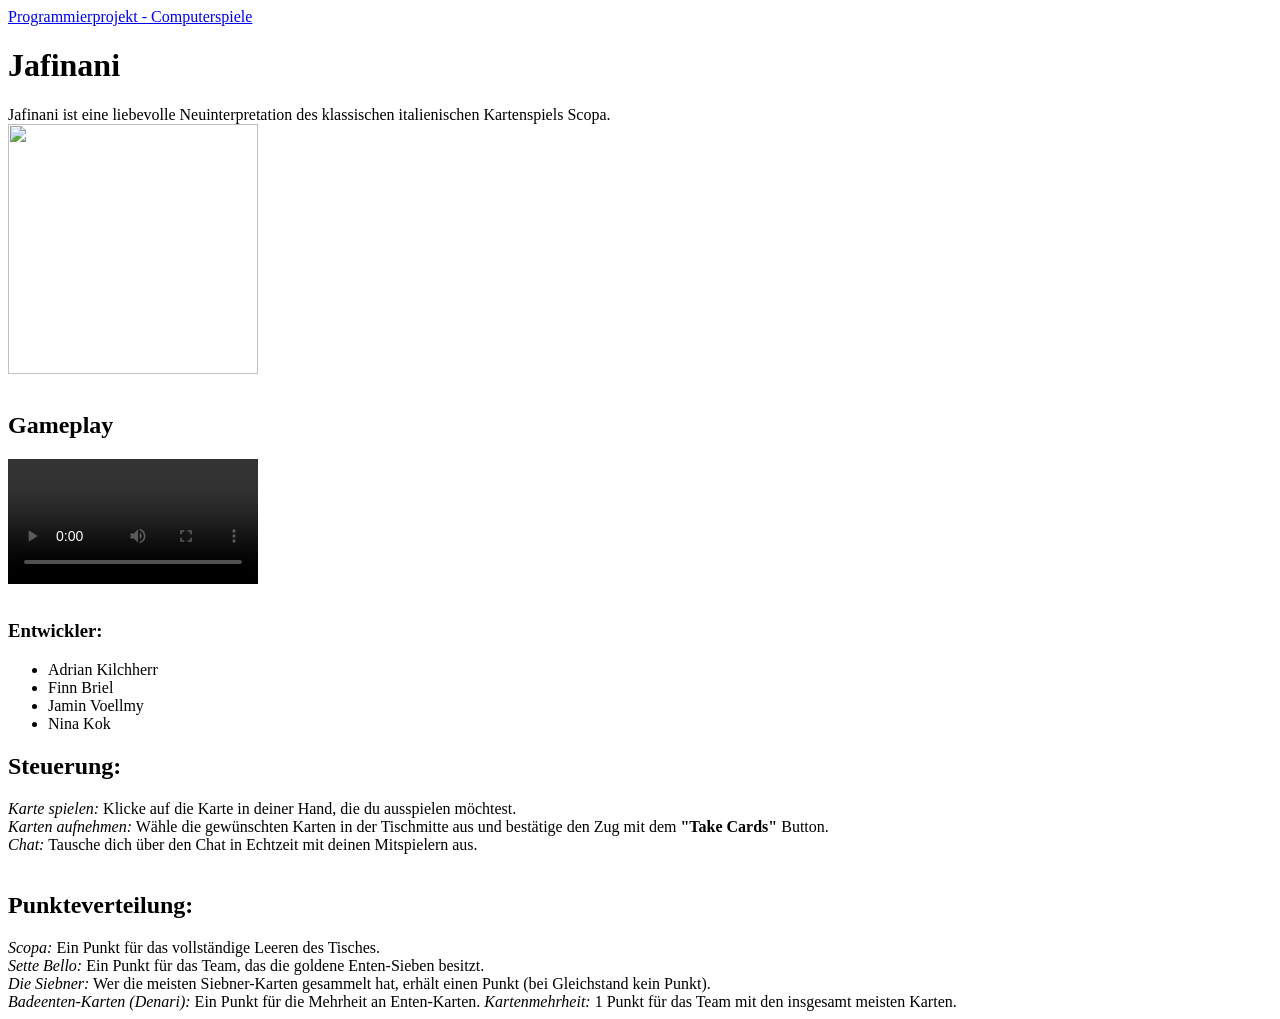
==== index.html @ c2006cfd "Website" ====
<html>
<!-- Dies ist ein html Kommentar -->
<!-- Ändert in diesem File sämtliche Platzhalter, wie z.B. den Spielnamen in der nächsten Linie -->
<head><meta charset="UTF-8"><title>Jafinani</title>
    <link rel="stylesheet" href="main.css">
</head>

<body>
<!-- Header nicht verändern -->
<header class="site-header">
    <div class="wrapper"><a class="site-title" href="/cs108/">Programmierprojekt - Computerspiele</a></div>
</header>
<div class="page-content">
    <div class="wrapper">
        <div class="home">

            <h1>Jafinani</h1>
            Jafinani ist eine liebevolle Neuinterpretation des klassischen italienischen Kartenspiels Scopa.

            <!-- Dieser Block ist dafür verantwortlich, den Trailer / das Gameplay Video und euren Screenshot einzubauen. Verändert ihn nicht, sondern überschreibt einfach die Dateien -->
            <br>
            <img width="250" src="screenshot.png">
            <br>
            <br>
            <h2>Gameplay</h2>
            <video controls width="250">
                <source src="video.mp4"
                        type="video/mp4">
                Sorry, your browser doesn't support embedded videos.
            </video>
            <br>
            <br>

            <!-- Entwickler anpassen -->

            <h3>Entwickler:</h3>
            <ul>
                <li> Adrian Kilchherr</li>
                <li> Finn Briel</li>
                <li> Jamin Voellmy</li>
                <li> Nina Kok</li>
            </ul>

            <!-- Nachfolgend sollt ihr die Tasten angeben, welche man braucht um euer Spiel zu Spielen. Um weitere Tasten hinzuzufügen könnt Ihr einfach eine Zeile kopieren und den Buchstaben oder das Wort zwischen <i>Beispiel:</i> ändern. -->

            <h2>Steuerung:</h2>
            <i>Karte spielen:</i> Klicke auf die Karte in deiner Hand, die du ausspielen möchtest.<br/>
            <i>Karten aufnehmen:</i> Wähle die gewünschten Karten in der Tischmitte aus und bestätige den Zug mit dem
            <b>"Take Cards"</b> Button.<br/>
            <i>Chat:</i> Tausche dich über den Chat in Echtzeit mit deinen Mitspielern aus.


            <!-- Falls ihr noch zusätzliche Informationen wie Items oder andere Erklärungen angeben wollt, könnt Ihr das wie nachfolgend machen. -->
            <br>
            <br>
            <h2>Punkteverteilung:</h2>
            <i>Scopa:</i> Ein Punkt für das vollständige Leeren des Tisches.<br/>
            <i>Sette Bello:</i> Ein Punkt für das Team, das die goldene Enten-Sieben besitzt.<br/>
            <i>Die Siebner:</i> Wer die meisten Siebner-Karten gesammelt hat, erhält einen Punkt (bei Gleichstand kein Punkt).<br/>
            <i>Badeenten-Karten (Denari):</i> Ein Punkt für die Mehrheit an Enten-Karten.
            <i>Kartenmehrheit:</i> 1 Punkt für das Team mit den insgesamt meisten Karten.
        </div>
    </div>
</div>
</div></body>
</html>
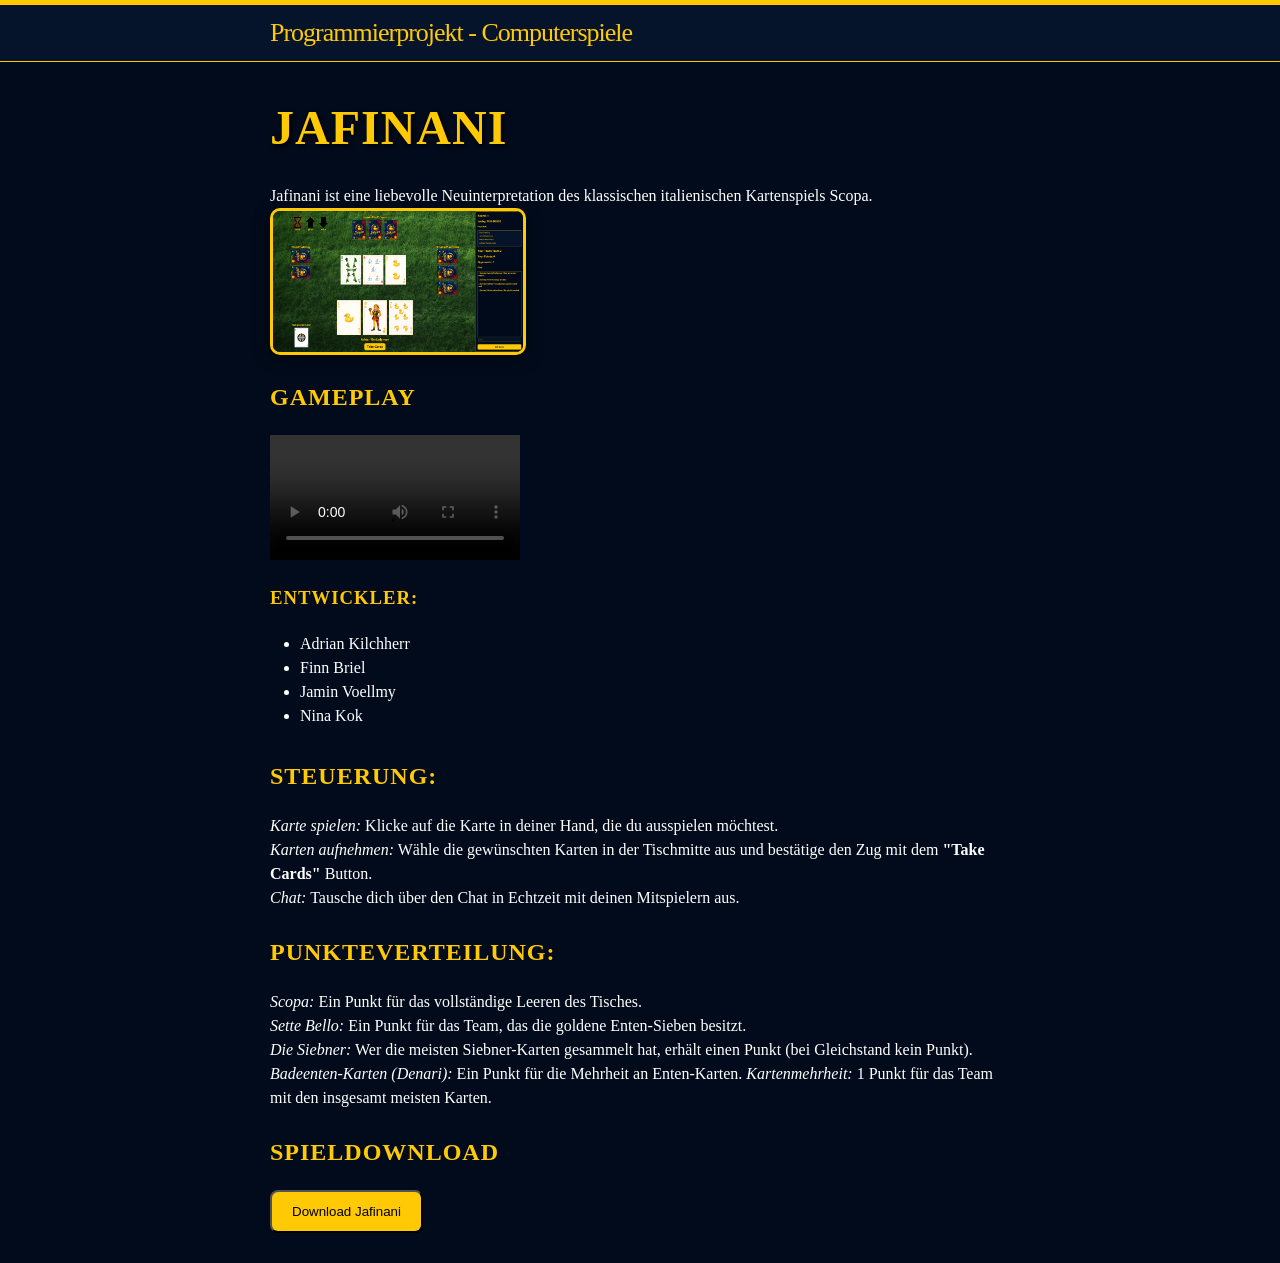
==== commit 90c0fbaf: "added Game_Download" ====
--- a/index.html
+++ b/index.html
@@ -1,66 +1,79 @@
 <html>
 <!-- Dies ist ein html Kommentar -->
 <!-- Ändert in diesem File sämtliche Platzhalter, wie z.B. den Spielnamen in der nächsten Linie -->
-<head><meta charset="UTF-8"><title>Jafinani</title>
+
+<head>
+    <meta charset="UTF-8">
+    <title>Jafinani</title>
     <link rel="stylesheet" href="main.css">
 </head>
 
 <body>
-<!-- Header nicht verändern -->
-<header class="site-header">
-    <div class="wrapper"><a class="site-title" href="/cs108/">Programmierprojekt - Computerspiele</a></div>
-</header>
-<div class="page-content">
-    <div class="wrapper">
-        <div class="home">
+    <!-- Header nicht verändern -->
+    <header class="site-header">
+        <div class="wrapper"><a class="site-title" href="/cs108/">Programmierprojekt - Computerspiele</a></div>
+    </header>
+    <div class="page-content">
+        <div class="wrapper">
+            <div class="home">
 
-            <h1>Jafinani</h1>
-            Jafinani ist eine liebevolle Neuinterpretation des klassischen italienischen Kartenspiels Scopa.
+                <h1>Jafinani</h1>
+                Jafinani ist eine liebevolle Neuinterpretation des klassischen italienischen Kartenspiels Scopa.
 
-            <!-- Dieser Block ist dafür verantwortlich, den Trailer / das Gameplay Video und euren Screenshot einzubauen. Verändert ihn nicht, sondern überschreibt einfach die Dateien -->
-            <br>
-            <img width="250" src="screenshot.png">
-            <br>
-            <br>
-            <h2>Gameplay</h2>
-            <video controls width="250">
-                <source src="video.mp4"
-                        type="video/mp4">
-                Sorry, your browser doesn't support embedded videos.
-            </video>
-            <br>
-            <br>
+                <!-- Dieser Block ist dafür verantwortlich, den Trailer / das Gameplay Video und euren Screenshot einzubauen. Verändert ihn nicht, sondern überschreibt einfach die Dateien -->
+                <br>
+                <img width="250" src="screenshot.png">
+                <br>
+                <br>
+                <h2>Gameplay</h2>
+                <video controls width="250">
+                    <source src="video.mp4" type="video/mp4">
+                    Sorry, your browser doesn't support embedded videos.
+                </video>
+                <br>
+                <br>
 
-            <!-- Entwickler anpassen -->
+                <!-- Entwickler anpassen -->
 
-            <h3>Entwickler:</h3>
-            <ul>
-                <li> Adrian Kilchherr</li>
-                <li> Finn Briel</li>
-                <li> Jamin Voellmy</li>
-                <li> Nina Kok</li>
-            </ul>
+                <h3>Entwickler:</h3>
+                <ul>
+                    <li> Adrian Kilchherr</li>
+                    <li> Finn Briel</li>
+                    <li> Jamin Voellmy</li>
+                    <li> Nina Kok</li>
+                </ul>
 
-            <!-- Nachfolgend sollt ihr die Tasten angeben, welche man braucht um euer Spiel zu Spielen. Um weitere Tasten hinzuzufügen könnt Ihr einfach eine Zeile kopieren und den Buchstaben oder das Wort zwischen <i>Beispiel:</i> ändern. -->
+                <!-- Nachfolgend sollt ihr die Tasten angeben, welche man braucht um euer Spiel zu Spielen. Um weitere Tasten hinzuzufügen könnt Ihr einfach eine Zeile kopieren und den Buchstaben oder das Wort zwischen <i>Beispiel:</i> ändern. -->
 
-            <h2>Steuerung:</h2>
-            <i>Karte spielen:</i> Klicke auf die Karte in deiner Hand, die du ausspielen möchtest.<br/>
-            <i>Karten aufnehmen:</i> Wähle die gewünschten Karten in der Tischmitte aus und bestätige den Zug mit dem
-            <b>"Take Cards"</b> Button.<br/>
-            <i>Chat:</i> Tausche dich über den Chat in Echtzeit mit deinen Mitspielern aus.
+                <h2>Steuerung:</h2>
+                <i>Karte spielen:</i> Klicke auf die Karte in deiner Hand, die du ausspielen möchtest.<br />
+                <i>Karten aufnehmen:</i> Wähle die gewünschten Karten in der Tischmitte aus und bestätige den Zug mit
+                dem
+                <b>"Take Cards"</b> Button.<br />
+                <i>Chat:</i> Tausche dich über den Chat in Echtzeit mit deinen Mitspielern aus.
 
 
-            <!-- Falls ihr noch zusätzliche Informationen wie Items oder andere Erklärungen angeben wollt, könnt Ihr das wie nachfolgend machen. -->
-            <br>
-            <br>
-            <h2>Punkteverteilung:</h2>
-            <i>Scopa:</i> Ein Punkt für das vollständige Leeren des Tisches.<br/>
-            <i>Sette Bello:</i> Ein Punkt für das Team, das die goldene Enten-Sieben besitzt.<br/>
-            <i>Die Siebner:</i> Wer die meisten Siebner-Karten gesammelt hat, erhält einen Punkt (bei Gleichstand kein Punkt).<br/>
-            <i>Badeenten-Karten (Denari):</i> Ein Punkt für die Mehrheit an Enten-Karten.
-            <i>Kartenmehrheit:</i> 1 Punkt für das Team mit den insgesamt meisten Karten.
+                <!-- Falls ihr noch zusätzliche Informationen wie Items oder andere Erklärungen angeben wollt, könnt Ihr das wie nachfolgend machen. -->
+                <br>
+                <br>
+                <h2>Punkteverteilung:</h2>
+                <i>Scopa:</i> Ein Punkt für das vollständige Leeren des Tisches.<br />
+                <i>Sette Bello:</i> Ein Punkt für das Team, das die goldene Enten-Sieben besitzt.<br />
+                <i>Die Siebner:</i> Wer die meisten Siebner-Karten gesammelt hat, erhält einen Punkt (bei Gleichstand
+                kein Punkt).<br />
+                <i>Badeenten-Karten (Denari):</i> Ein Punkt für die Mehrheit an Enten-Karten.
+                <i>Kartenmehrheit:</i> 1 Punkt für das Team mit den insgesamt meisten Karten.
+                
+                <br>
+                <br>
+                <h2>Spieldownload</h2>
+                <a href="https://github.com/Keksdose223/Jafinani-cs108/releases/download/Download-Projekt/Gruppe-16.2.zip" download>
+                    <button class="download-btn">Download Jafinani</button>
+                </a>
+            </div>
         </div>
     </div>
-</div>
-</div></body>
-</html>
+    </div>
+</body>
+
+</html>
--- a/main.css
+++ b/main.css
@@ -0,0 +1,691 @@
+/**
+ * Reset some basic elements
+ */
+body, h1, h2, h3, h4, h5, h6,
+p, blockquote, pre, hr,
+dl, dd, ol, ul, figure {
+    margin: 0;
+    padding: 0;
+}
+
+/**
+ * Basic styling
+ */
+body {
+    font-family: "Georgia", serif;
+    font-size: 16px;
+    line-height: 1.5;
+    font-weight: 300;
+    color: #ffffff;
+    background-color: #010B1B;
+    -webkit-text-size-adjust: 100%;
+}
+
+/**
+ * Set `margin-bottom` to maintain vertical rhythm
+ */
+h1, h2, h3, h4, h5, h6,
+p, blockquote, pre,
+ul, ol, dl, figure,
+.highlight {
+    margin-bottom: 20px;
+}
+
+/**
+ * Images
+ */
+img {
+    max-width: 100%;
+    vertical-align: middle;
+    border: 3px solid #FFC903;
+        border-radius: 10px;
+        box-shadow: 0 4px 15px rgba(0,0,0,0.5);
+}
+
+/**
+ * Figures
+ */
+figure > img {
+    display: block;
+}
+
+figcaption {
+    font-size: 14px;
+}
+
+/**
+ * Lists
+ */
+ul, ol {
+    margin-left: 30px;
+    margin-bottom: 30px;
+}
+
+li > ul,
+li > ol {
+    margin-bottom: 0;
+}
+
+/**
+ * Headings
+ */
+h1, h2, h3, h4, h5, h6 {
+    font-weight: bold;
+        color: #FFC903;
+        text-transform: uppercase;
+        letter-spacing: 1px;
+}
+
+h1 { font-size: 3em; text-shadow: 2px 2px 4px #000; }
+
+/**
+ * Links
+ */
+a {
+    color: #FFC903;
+    text-decoration: none;
+    transition: color 0.3s;
+}
+
+a:visited {
+    color: #e6b600;
+}
+
+a:hover {
+    color: #ffffff;
+    text-decoration: underline;
+}
+
+/**
+ * Blockquotes
+ */
+blockquote {
+    color: #cccccc;
+    border-left: 4px solid #e8e8e8;
+    padding-left: 15px;
+    font-size: 18px;
+    letter-spacing: -1px;
+    font-style: italic;
+}
+
+blockquote > :last-child {
+    margin-bottom: 0;
+}
+
+/**
+ * Code formatting
+ */
+pre,
+code {
+    font-size: 15px;
+    border: 1px solid #FFC903;
+    border-radius: 3px;
+    background-color: #05142b;
+    color: #FFC903;
+}
+
+code {
+    padding: 1px 5px;
+}
+
+pre {
+    padding: 8px 12px;
+    overflow-x: scroll;
+}
+
+pre > code {
+    border: 0;
+    padding-right: 0;
+    padding-left: 0;
+}
+
+/**
+ * Wrapper
+ */
+.wrapper {
+    max-width: -webkit-calc(800px - (30px * 2));
+    max-width: calc(800px - (30px * 2));
+    margin-right: auto;
+    margin-left: auto;
+    padding-right: 30px;
+    padding-left: 30px;
+}
+
+@media screen and (max-width: 800px) {
+    .wrapper {
+        max-width: -webkit-calc(800px - (30px));
+        max-width: calc(800px - (30px));
+        padding-right: 15px;
+        padding-left: 15px;
+    }
+}
+
+/**
+ * Clearfix
+ */
+.wrapper:after, .footer-col-wrapper:after {
+    content: "";
+    display: table;
+    clear: both;
+}
+
+/**
+ * Icons
+ */
+.icon > svg {
+    display: inline-block;
+    width: 16px;
+    height: 16px;
+    vertical-align: middle;
+}
+
+.icon > svg path {
+    fill: #FFC903;
+}
+
+/**
+ * Site header
+ */
+.site-header {
+    border-top: 5px solid #FFC903;
+    border-bottom: 1px solid #FFC903;
+    background-color: #05142b;
+    min-height: 56px;
+    position: relative;
+}
+
+.site-title {
+    font-size: 26px;
+    line-height: 56px;
+    letter-spacing: -1px;
+    margin-bottom: 0;
+    float: left;
+}
+
+.site-title, .site-title:visited {
+    color: #FFC903
+}
+
+.site-nav {
+    float: right;
+    line-height: 56px;
+}
+
+.site-nav .menu-icon {
+    display: none;
+}
+
+.site-nav .page-link {
+    color: #ffffff;
+    line-height: 1.5;
+}
+
+.site-nav .page-link:not(:first-child) {
+    margin-left: 20px;
+}
+
+@media screen and (max-width: 600px) {
+    .site-nav {
+        position: absolute;
+        top: 9px;
+        right: 30px;
+        background-color: #05142b;
+        border: 1px solid #FFC903;
+        border-radius: 5px;
+        text-align: right;
+    }
+
+    .site-nav .menu-icon {
+        display: block;
+        float: right;
+        width: 36px;
+        height: 26px;
+        line-height: 0;
+        padding-top: 10px;
+        text-align: center;
+    }
+
+    .site-nav .menu-icon > svg {
+        width: 18px;
+        height: 15px;
+    }
+
+    .site-nav .menu-icon > svg path {
+        fill: #FFC903;
+    }
+
+    .site-nav .trigger {
+        clear: both;
+        display: none;
+    }
+
+    .site-nav:hover .trigger {
+        display: block;
+        padding-bottom: 5px;
+    }
+
+    .site-nav .page-link {
+        display: block;
+        padding: 5px 10px;
+    }
+}
+
+/**
+ * Site footer
+ */
+.site-footer {
+    border-top: 1px solid #FFC903;
+    background-color: #05142b;
+    padding: 30px 0;
+}
+
+.footer-heading {
+    font-size: 18px;
+    margin-bottom: 15px;
+    color: #FFC903;
+}
+
+.contact-list,
+.social-media-list {
+    list-style: none;
+    margin-left: 0;
+}
+
+.footer-col-wrapper {
+    font-size: 15px;
+    color: #cccccc;
+    margin-left: -15px;
+}
+
+.footer-col {
+    float: left;
+    margin-bottom: 15px;
+    padding-left: 15px;
+}
+
+.footer-col-1 {
+    width: -webkit-calc(35% - (30px / 2));
+    width: calc(35% - (30px / 2));
+}
+
+.footer-col-2 {
+    width: -webkit-calc(20% - (30px / 2));
+    width: calc(20% - (30px / 2));
+}
+
+.footer-col-3 {
+    width: -webkit-calc(45% - (30px / 2));
+    width: calc(45% - (30px / 2));
+}
+
+@media screen and (max-width: 800px) {
+    .footer-col-1,
+    .footer-col-2 {
+        width: -webkit-calc(50% - (30px / 2));
+        width: calc(50% - (30px / 2));
+    }
+
+    .footer-col-3 {
+        width: -webkit-calc(100% - (30px / 2));
+        width: calc(100% - (30px / 2));
+    }
+}
+
+@media screen and (max-width: 600px) {
+    .footer-col {
+        float: none;
+        width: -webkit-calc(100% - (30px / 2));
+        width: calc(100% - (30px / 2));
+    }
+}
+
+/**
+ * Page content
+ */
+.page-content {
+    padding: 30px 0;
+}
+
+.page-heading {
+    font-size: 20px;
+    color: #FFC903;
+}
+
+.post-list {
+    margin-left: 0;
+    list-style: none;
+}
+
+.post-list > li {
+    margin-bottom: 30px;
+}
+
+.post-meta {
+    font-size: 14px;
+    color: #cccccc;
+}
+
+.post-link {
+    display: block;
+    font-size: 24px;
+    color: #FFC903;
+}
+
+/**
+ * Posts
+ */
+.post-header {
+    margin-bottom: 30px;
+}
+
+.post-title {
+    font-size: 42px;
+    letter-spacing: -1px;
+    line-height: 1;
+}
+
+@media screen and (max-width: 800px) {
+    .post-title {
+        font-size: 36px;
+    }
+}
+
+.post-content {
+    margin-bottom: 30px;
+}
+
+.post-content h2 {
+    font-size: 32px;
+}
+
+@media screen and (max-width: 800px) {
+    .post-content h2 {
+        font-size: 28px;
+    }
+}
+
+.post-content h3 {
+    font-size: 26px;
+}
+
+@media screen and (max-width: 800px) {
+    .post-content h3 {
+        font-size: 22px;
+    }
+}
+
+.post-content h4 {
+    font-size: 20px;
+}
+
+@media screen and (max-width: 800px) {
+    .post-content h4 {
+        font-size: 18px;
+    }
+}
+
+/**
+ * Syntax highlighting styles
+ */
+.highlight {
+    background: #fff;
+}
+
+.highlight .c {
+    color: #05142b;
+    font-style: italic;
+}
+
+.highlight .err {
+    color: #a61717;
+    background-color: #e3d2d2;
+}
+
+.highlight .k {
+    font-weight: bold;
+}
+
+.highlight .o {
+    font-weight: bold;
+}
+
+.highlight .cm {
+    color: #998;
+    font-style: italic;
+}
+
+.highlight .cp {
+    color: #999;
+    font-weight: bold;
+}
+
+.highlight .c1 {
+    color: #998;
+    font-style: italic;
+}
+
+.highlight .cs {
+    color: #999;
+    font-weight: bold;
+    font-style: italic;
+}
+
+.highlight .gd {
+    color: #000;
+    background-color: #fdd;
+}
+
+.highlight .gd .x {
+    color: #000;
+    background-color: #faa;
+}
+
+.highlight .ge {
+    font-style: italic;
+}
+
+.highlight .gr {
+    color: #a00;
+}
+
+.highlight .gh {
+    color: #999;
+}
+
+.highlight .gi {
+    color: #000;
+    background-color: #dfd;
+}
+
+.highlight .gi .x {
+    color: #000;
+    background-color: #afa;
+}
+
+.highlight .go {
+    color: #888;
+}
+
+.highlight .gp {
+    color: #555;
+}
+
+.highlight .gs {
+    font-weight: bold;
+}
+
+.highlight .gu {
+    color: #aaa;
+}
+
+.highlight .gt {
+    color: #a00;
+}
+
+.highlight .kc {
+    font-weight: bold;
+}
+
+.highlight .kd {
+    font-weight: bold;
+}
+
+.highlight .kp {
+    font-weight: bold;
+}
+
+.highlight .kr {
+    font-weight: bold;
+}
+
+.highlight .kt {
+    color: #458;
+    font-weight: bold;
+}
+
+.highlight .m {
+    color: #099;
+}
+
+.highlight .s {
+    color: #d14;
+}
+
+.highlight .na {
+    color: #008080;
+}
+
+.highlight .nb {
+    color: #0086B3;
+}
+
+.highlight .nc {
+    color: #458;
+    font-weight: bold;
+}
+
+.highlight .no {
+    color: #008080;
+}
+
+.highlight .ni {
+    color: #800080;
+}
+
+.highlight .ne {
+    color: #900;
+    font-weight: bold;
+}
+
+.highlight .nf {
+    color: #900;
+    font-weight: bold;
+}
+
+.highlight .nn {
+    color: #555;
+}
+
+.highlight .nt {
+    color: #000080;
+}
+
+.highlight .nv {
+    color: #008080;
+}
+
+.highlight .ow {
+    font-weight: bold;
+}
+
+.highlight .w {
+    color: #bbb;
+}
+
+.highlight .mf {
+    color: #099;
+}
+
+.highlight .mh {
+    color: #099;
+}
+
+.highlight .mi {
+    color: #099;
+}
+
+.highlight .mo {
+    color: #099;
+}
+
+.highlight .sb {
+    color: #d14;
+}
+
+.highlight .sc {
+    color: #d14;
+}
+
+.highlight .sd {
+    color: #d14;
+}
+
+.highlight .s2 {
+    color: #d14;
+}
+
+.highlight .se {
+    color: #d14;
+}
+
+.highlight .sh {
+    color: #d14;
+}
+
+.highlight .si {
+    color: #d14;
+}
+
+.highlight .sx {
+    color: #d14;
+}
+
+.highlight .sr {
+    color: #009926;
+}
+
+.highlight .s1 {
+    color: #d14;
+}
+
+.highlight .ss {
+    color: #990073;
+}
+
+.highlight .bp {
+    color: #999;
+}
+
+.highlight .vc {
+    color: #008080;
+}
+
+.highlight .vg {
+    color: #008080;
+}
+
+.highlight .vi {
+    color: #008080;
+}
+
+.highlight .il {
+    color: #099;
+}
+
+.download-btn {
+    background: #FFC903;
+    color: black;
+    padding: 12px 20px;
+    text-decoration: none;
+    border-radius: 8px;
+}
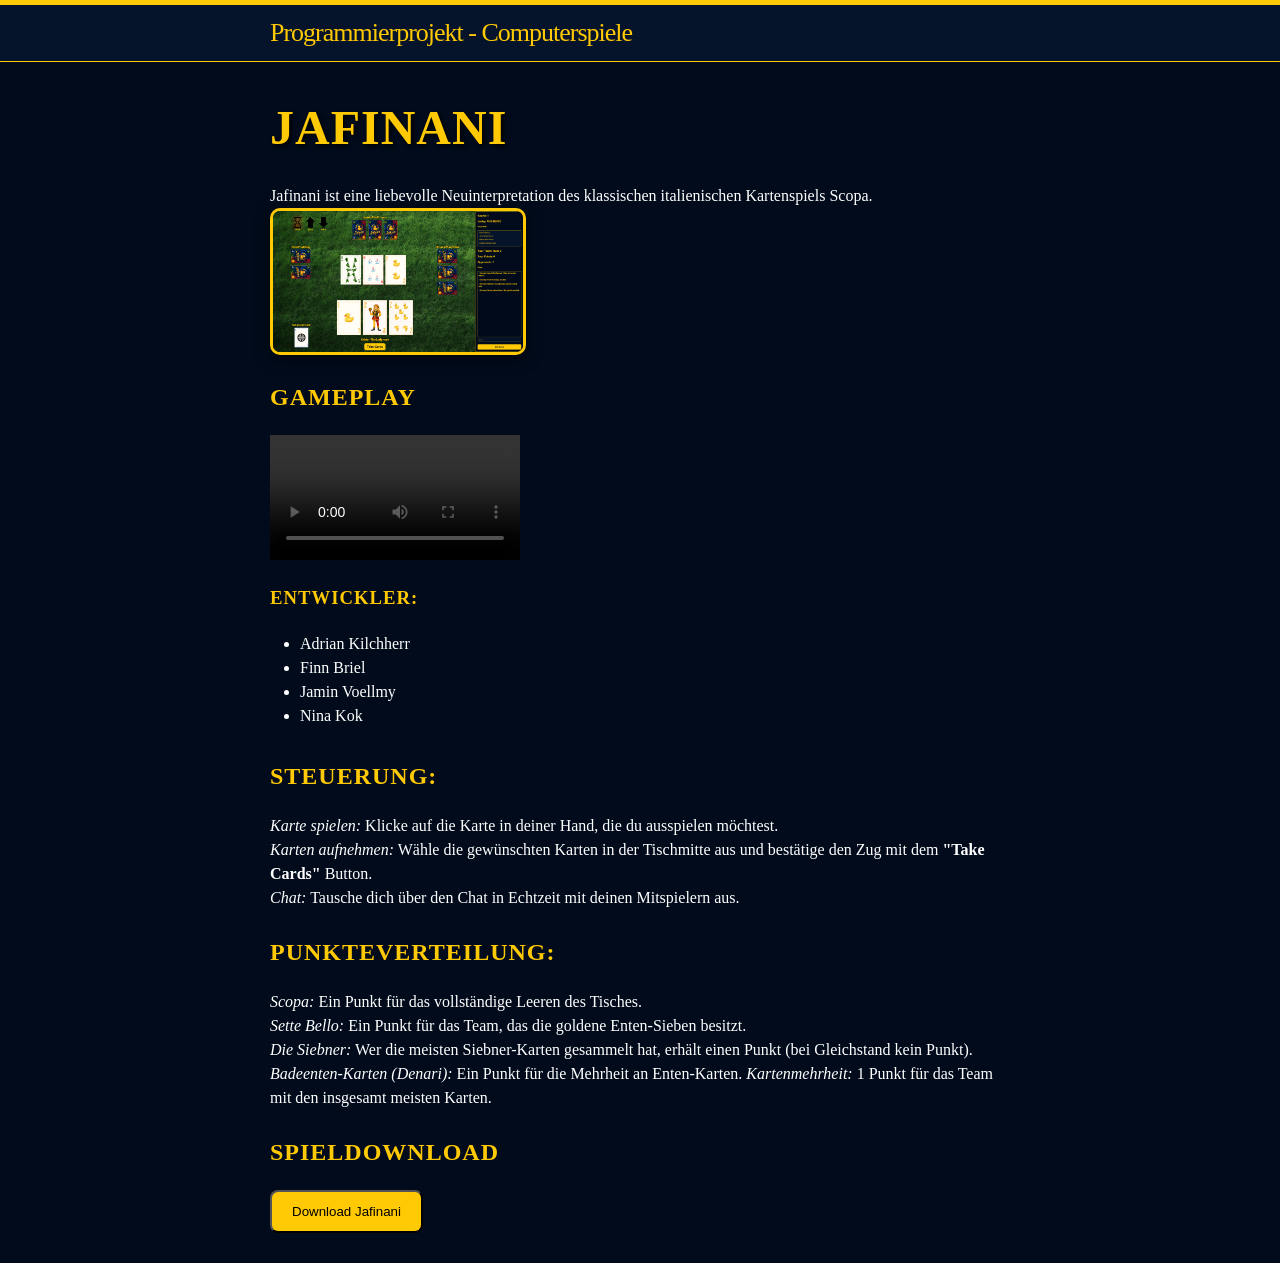
==== commit 02063c95: "added jar" ====
--- a/index.html
+++ b/index.html
@@ -67,7 +67,7 @@
                 <br>
                 <br>
                 <h2>Spieldownload</h2>
-                <a href="https://github.com/Keksdose223/Jafinani-cs108/releases/download/Download-Projekt/Gruppe-16.2.zip" download>
+                <a href="https://github.com/Keksdose223/Jafinani-cs108/releases/download/Download-Projekt/Jafinani_Group16.jar" download>
                     <button class="download-btn">Download Jafinani</button>
                 </a>
             </div>
